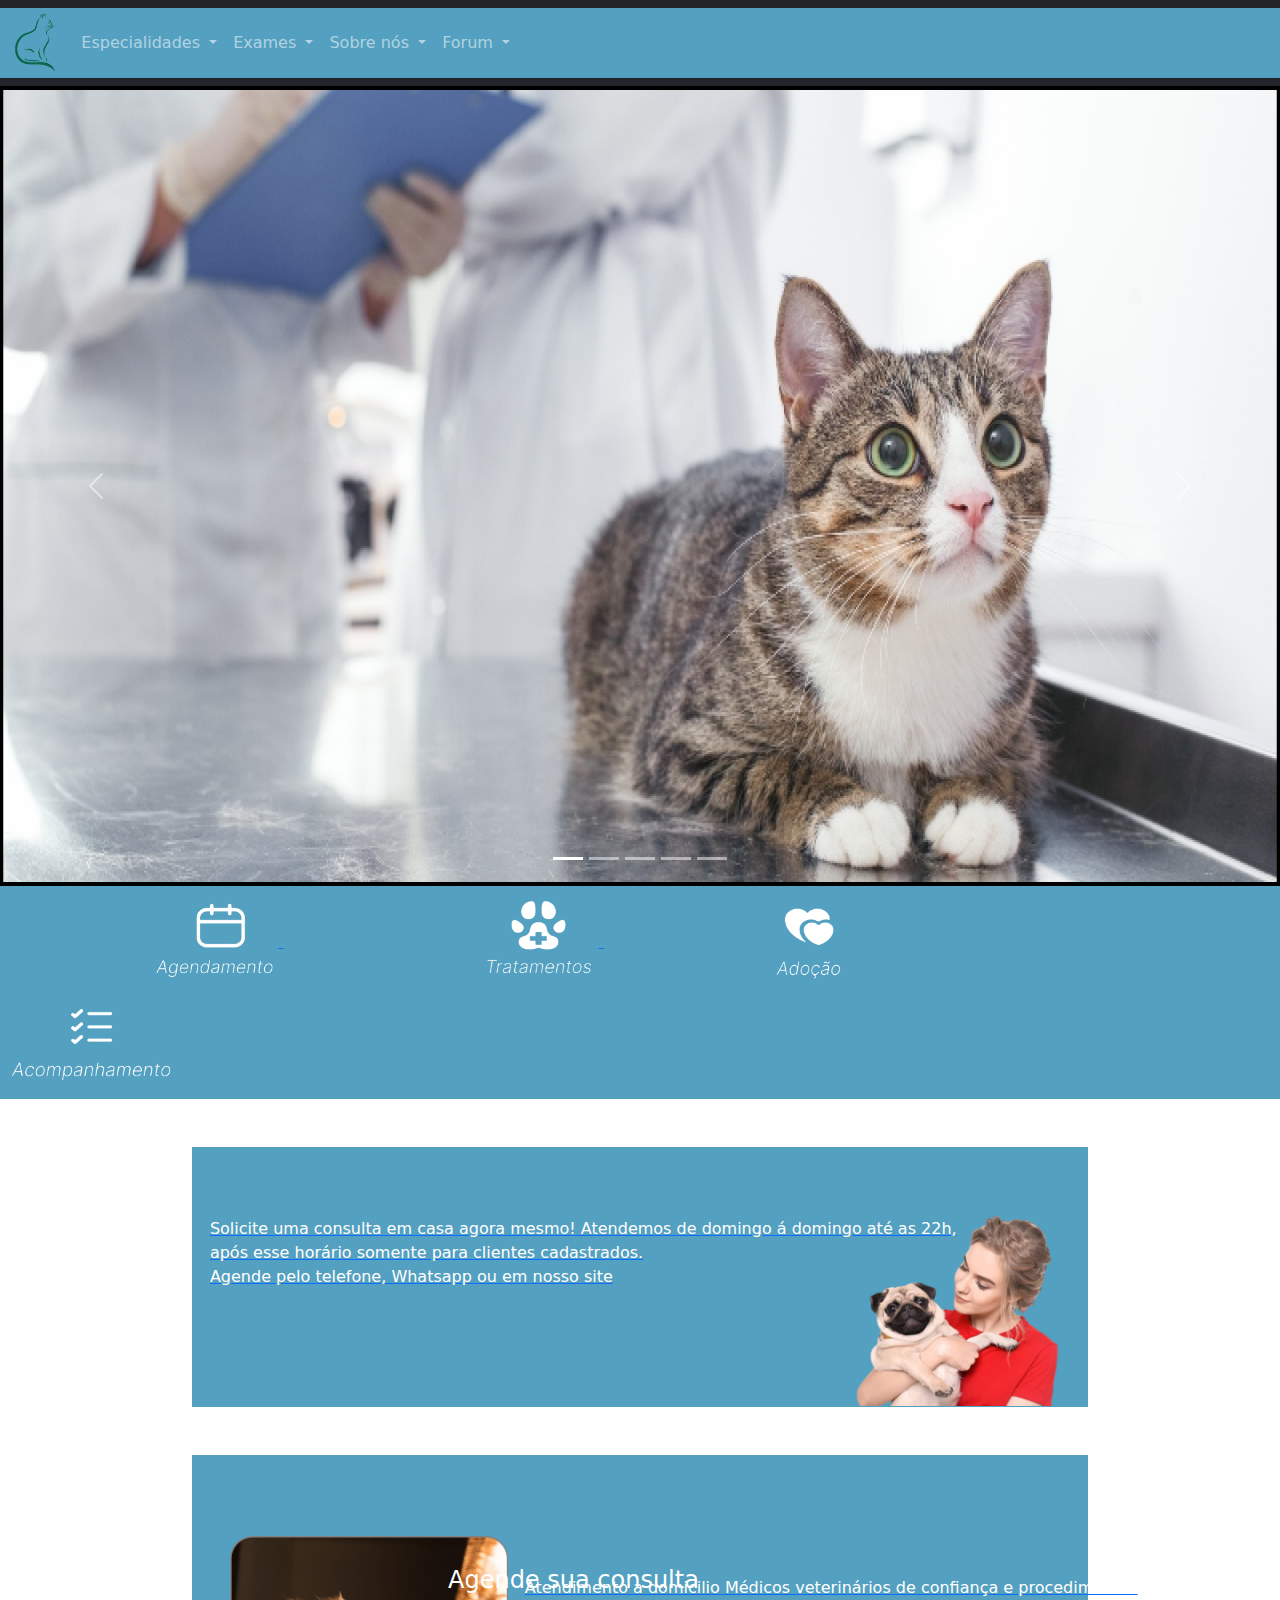
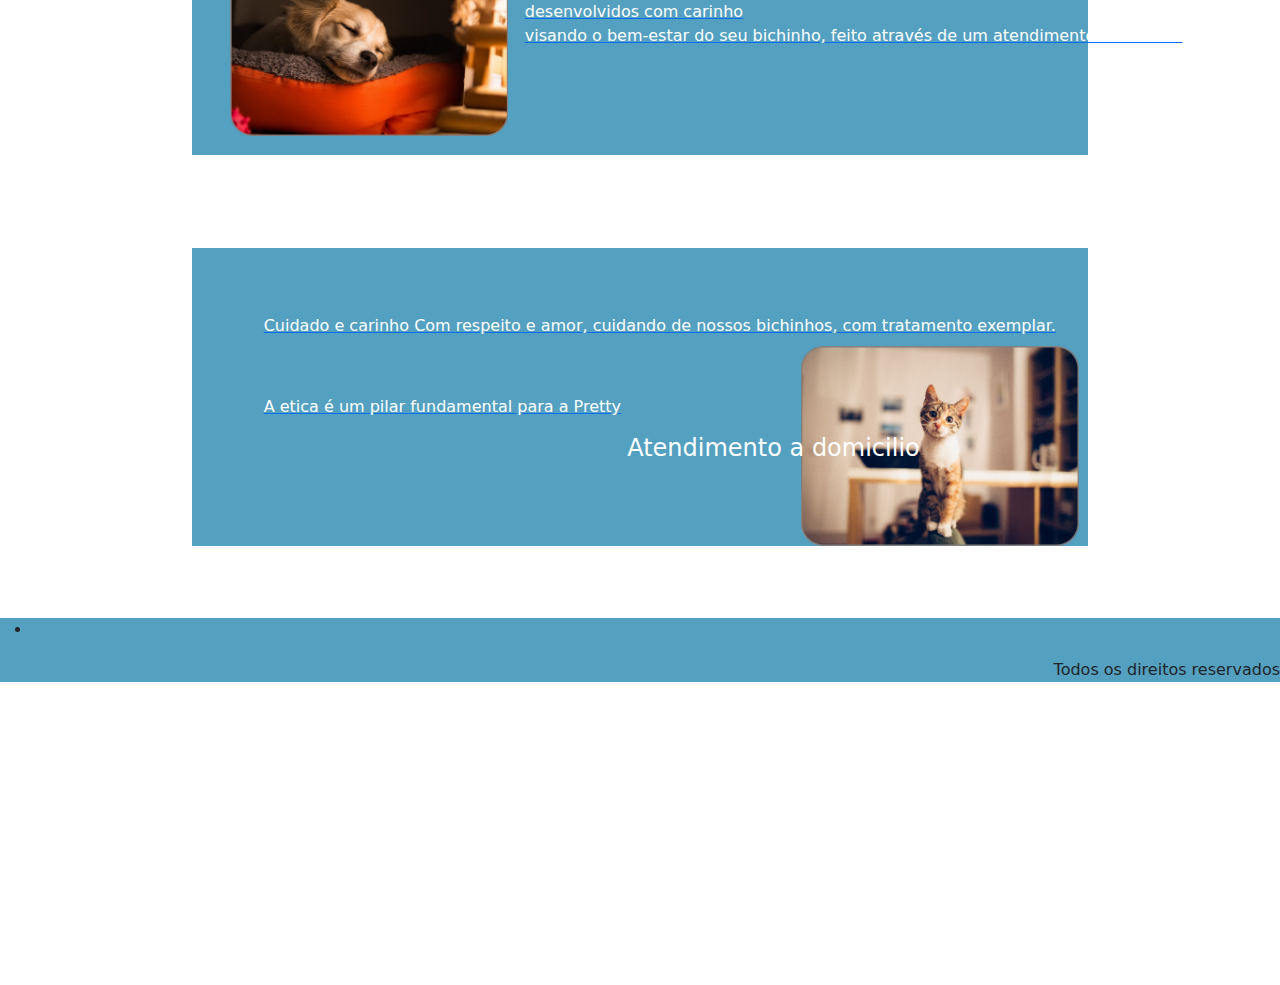
==== index.html @ ce1aef97 "initial commit" ====
<!DOCTYPE html>
<html lang="pt-br">
<head>
    <meta charset="UTF-8">
    <meta http-equiv="X-UA-Compatible" content="IE=edge">
    <meta name="viewport" content="width=device-width, initial-scale=1.0">
    <title>PRETTY</title>
    <link rel="stylesheet" href="css/bootstrap.css">
    <script src="js/bootstrap.js"></script>
    
</head>
<body>
  
  <nav style="background-color: #54A0C0"class="navbar navbar-expand-lg navbar-dark bg-dark navbar sticky-top bg-light">
    <div style="background-color: #54A0C0" class="container-fluid ">
      <a class="navbar-brand" href="#"><img src="img/icones/Icone.png" height="60px"> </a>
      <button class="navbar-toggler" type="button" data-bs-toggle="collapse" data-bs-target="#navbarNavDarkDropdown" aria-controls="navbarNavDarkDropdown" aria-expanded="false" aria-label="Toggle navigation">
        <span class="navbar-toggler-icon"></span>
      </button>
      <div class="collapse navbar-collapse" id="navbarNavDarkDropdown">
        <ul class="navbar-nav">
          <li class="nav-item dropdown">
            <a class="nav-link dropdown-toggle" href="#" role="button" data-bs-toggle="dropdown" aria-expanded="false">
              Especialidades
            </a>
            <ul class="dropdown-menu dropdown-menu-dark">
              <li><a class="dropdown-item" href="#"> Exames </a></li>
              <li><a class="dropdown-item" href="#"> Consultas </a></li>
              <li><a class="dropdown-item" href="#"> Visita </a></li>
            </ul>
          </li>
             <li class="nav-item dropdown">
            <a class="nav-link dropdown-toggle" href="#" role="button" data-bs-toggle="dropdown" aria-expanded="false">
              Exames
            </a>
            <ul class="dropdown-menu dropdown-menu-dark">
              <li><a class="dropdown-item" href="#"> Exames </a></li>
              <li><a class="dropdown-item" href="#"> Consultas </a></li>
              <li><a class="dropdown-item" href="#"> Visita </a></li>
            </ul>
          </li>
             <li class="nav-item dropdown">
            <a class="nav-link dropdown-toggle" href="#" role="button" data-bs-toggle="dropdown" aria-expanded="false">
              Sobre nós
            </a>
            <ul class="dropdown-menu dropdown-menu-dark">
              <li><a class="dropdown-item" href="#"> Exames </a></li>
              <li><a class="dropdown-item" href="#"> Consultas </a></li>
              <li><a class="dropdown-item" href="#"> Visita </a></li>
            </ul>
          </li>
             <li class="nav-item dropdown">
            <a class="nav-link dropdown-toggle" href="#" role="button" data-bs-toggle="dropdown" aria-expanded="false">
              Forum
            </a>
            <ul class="dropdown-menu dropdown-menu-dark">
              <li><a class="dropdown-item" href="#"> Exames </a></li>
              <li><a class="dropdown-item" href="#"> Consultas </a></li>
              <li><a class="dropdown-item" href="#"> Visita </a></li>
            </ul>
          </li>
        </ul>
      </div>
    </div>
  </nav>
  

    <div .style="padding width: 300px; height: 800px;" id="carouselExampleIndicators" class="carousel slide" data-bs-ride="true">
        <div class="carousel-indicators">
          <button type="button" data-bs-target="#carouselExampleIndicators" data-bs-slide-to="0" class="active" aria-current="true" aria-label="Slide 1"></button>
          <button type="button" data-bs-target="#carouselExampleIndicators" data-bs-slide-to="1" aria-label="Slide 2"></button>
          <button type="button" data-bs-target="#carouselExampleIndicators" data-bs-slide-to="2" aria-label="Slide 3"></button>
          <button type="button" data-bs-target="#carouselExampleIndicators" data-bs-slide-to="3" aria-label="Slide 4"></button>
          <button type="button" data-bs-target="#carouselExampleIndicators" data-bs-slide-to="4" aria-label="Slide 5"></button>
        </div>
        <div class="carousel-inner">
          
          <div class="carousel-item active">
            <img src="img/1gatin.png" width="300px" height= "800px;"class="d-block w-100" alt="dasda">
          </div>
          <div class="carousel-item">
            <img src="img/2pastor.png" width="300px" height= "800px;"class="d-block w-100" alt=".dadasc">
          </div>
          <div class="carousel-item">
            <img src="img/3golden.png" width="300px" height= "800px;" class="d-block w-100" alt="partor">
          </div>
        <div class="carousel-item">
          <img src="img/4orelha.png" width="300px" height= "800px;" class="d-block w-100" alt="partor">
        </div>
      <div class="carousel-item">
        <img src="img/5gatin.png" width="300px" height= "800px;" class="d-block w-100" alt="partor">
      </div>
        </div>
        <button class="carousel-control-prev" type="button" data-bs-target="#carouselExampleIndicators" data-bs-slide="prev" data-interval="200">
          <span class="carousel-control-prev-icon" aria-hidden="true"></span>
          <span class="visually-hidden">Previous</span>
        </button>
        <button class="carousel-control-next" type="button" data-bs-target="#carouselExampleIndicators" data-bs-slide="next">
          <span class="carousel-control-next-icon" aria-hidden="true"></span>
          <span class="visually-hidden">Next</span>
        </button>

      </div></style>

      
      <div 
      
      
      
      id="menu-rapido" class="menu-rapido">
      
  <a class="acesso1" href="view/Agendamento.html">
      <img src="img/icones/Agendamento_icon-removebg-preview.png" alt="Agendamento" height="100px">

      <a class="acesso2" href="view/tratamento.html">
        <img src="img/icones/Tratamento_icon-removebg-preview.png" margin alt="Tratamento" height="100px">


        <a class="acesso3" href="#"> 
          <img src="img/icones/Adoção_icon-removebg-preview.png" margin alt="Adocao" height="100px">

          <a class="acesso4" href="#">
            <img src="img/icones/Acompanhamento_icon-removebg-preview.png" margin alt="Adocao" height="100px">
    </a>
  </div>


  <br><br>
  
<div class="fase1">
  <a href="#">

  <h4 class="fase1_tittle">Agende sua consulta</h4><br><br>

  <div>
    <p class="fase1_dom"> Solicite uma consulta em casa agora mesmo!
      Atendemos de domingo á domingo até as 22h, <br>
após esse horário somente para clientes cadastrados. <br>
 Agende pelo telefone, Whatsapp ou em nosso site </p>
</div>

 <img class="fase1_agendamento" src="img/pug_no_colo-removebg-preview.png" alt="Mulher com cachorro" height="200px">
</a>

</div>

<br><br>

<div class="fase2"> </div>
<a href="#">
  
  <div class="tittle2"><H4>Atendimento a domicilio</H4></div>
<p class="fase2p"> Atendimento a domicilio

  Médicos veterinários de confiança e procedimentos <br> desenvolvidos com carinho <br> visando o bem-estar do seu bichinho, feito através de um atendimento domiciliar.</p>

<img class="fase2img" src="img/fase2.png" height="200px" alt="f">
</a>

<br><br>
<div class="fase3">
  <a href="#">

  <h4 class="fase3_tittle">Cuidado e carinho</h4><br><br>

  <div>
    <p class="fase3p">Cuidado e carinho

      Com respeito e amor, cuidando de nossos bichinhos, com tratamento exemplar.</p> <br> 
      <p class="fase3p"> A etica é um pilar fundamental para a Pretty </p>
</div>

 <img class="fase3img" src="img/gatinho.png" alt="Mulher com cachorro" height="200px">
</a>

</div>

<br><br><br>







<footer>
<div class="footer">
  <nav>
  <ul>
    <li><a href="#"> <img src="" alt=""></a></li>
  </ul>
 </nav>
 <p>Todos os direitos reservados</p>
 </div>
</footer>
</body>
</html>
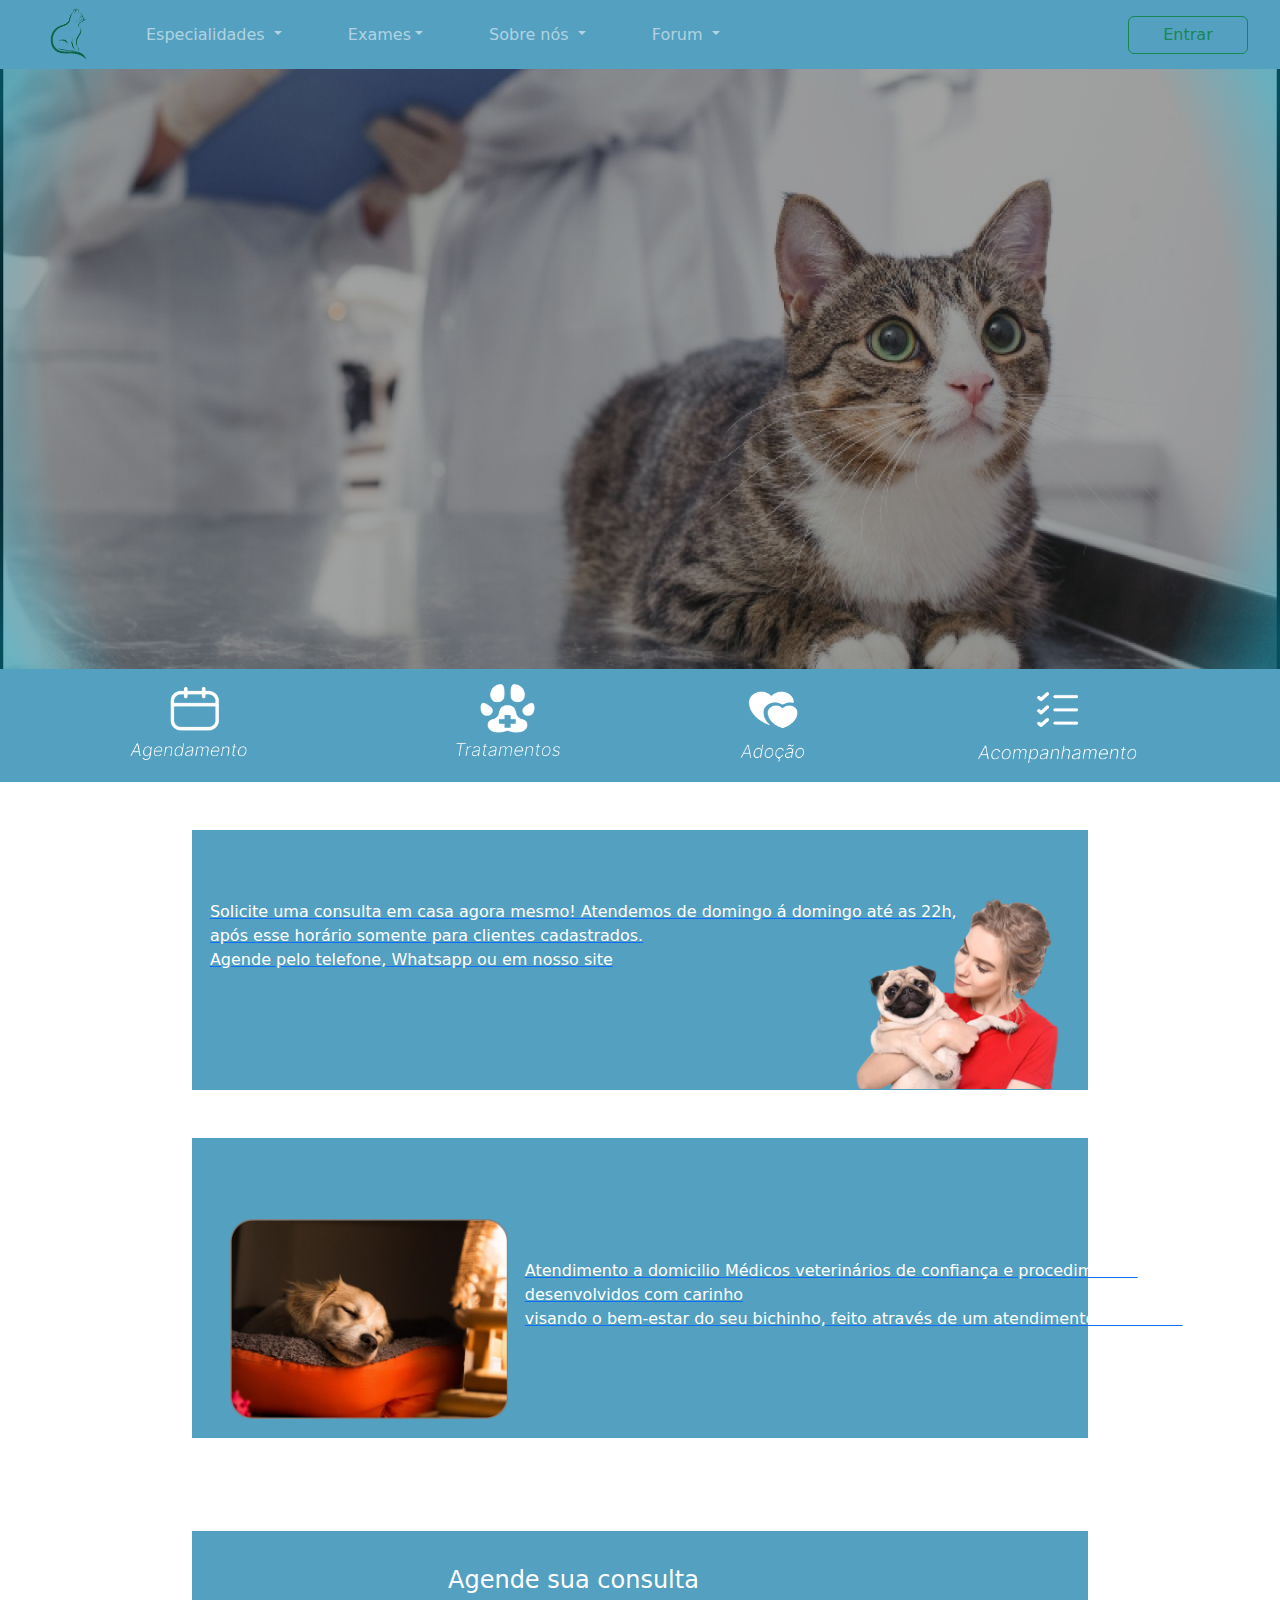
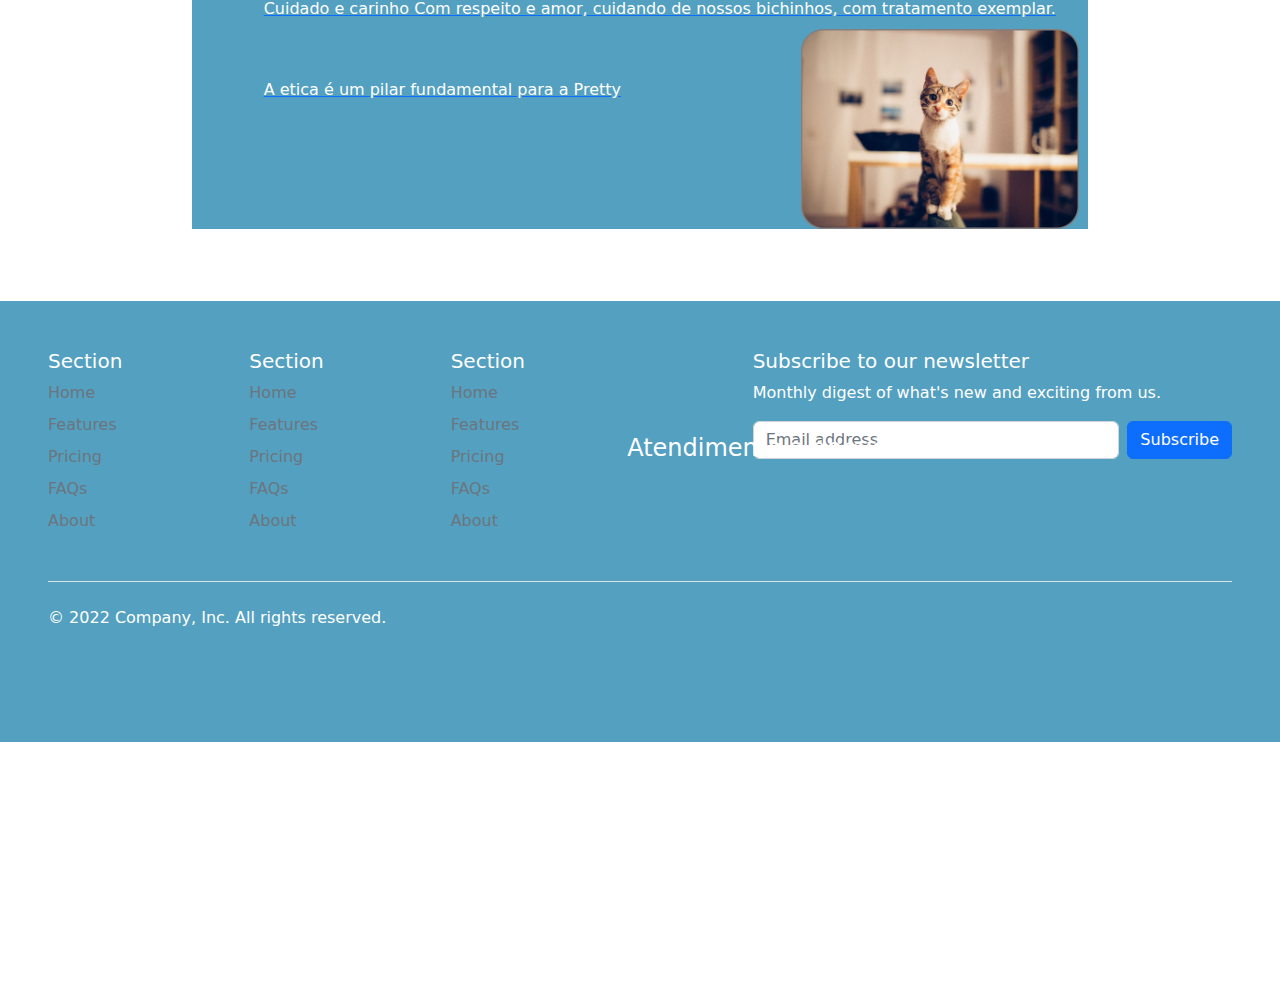
==== commit 3b872908: "Atualização basica de style e index" ====
--- a/index.html
+++ b/index.html
@@ -6,65 +6,78 @@
     <meta name="viewport" content="width=device-width, initial-scale=1.0">
     <title>PRETTY</title>
     <link rel="stylesheet" href="css/bootstrap.css">
-    <script src="js/bootstrap.js"></script>
+    <link rel="stylesheet" href="css/style.css">
+    <script src="js/bootstrap.bundle.min.js"></script>
+    
     
 </head>
 <body>
-  
-  <nav style="background-color: #54A0C0"class="navbar navbar-expand-lg navbar-dark bg-dark navbar sticky-top bg-light">
+  <header>
+  <nav style="background-color: #54A0C0"class="navbar navbar-expand-lg navbar-dark navbar sticky-top">
     <div style="background-color: #54A0C0" class="container-fluid ">
-      <a class="navbar-brand" href="#"><img src="img/icones/Icone.png" height="60px"> </a>
+      <a class="navbar-brand" href="#"></a>
+      <img src="img/icones/Icone.png" height="53px" style="padding-left:20px ">
       <button class="navbar-toggler" type="button" data-bs-toggle="collapse" data-bs-target="#navbarNavDarkDropdown" aria-controls="navbarNavDarkDropdown" aria-expanded="false" aria-label="Toggle navigation">
         <span class="navbar-toggler-icon"></span>
       </button>
       <div class="collapse navbar-collapse" id="navbarNavDarkDropdown">
-        <ul class="navbar-nav">
+        <ul class="navbar-nav" style="padding-left: 25px;">
+          <div style="padding-left: 25px; padding-right: 25px;">
           <li class="nav-item dropdown">
-            <a class="nav-link dropdown-toggle" href="#" role="button" data-bs-toggle="dropdown" aria-expanded="false">
+            <a class="nav-link dropdown-toggle" href="#" role="button" data-bs-toggle="dropdown" aria-expanded="false"aria-expanded="false">
               Especialidades
             </a>
-            <ul class="dropdown-menu dropdown-menu-dark">
-              <li><a class="dropdown-item" href="#"> Exames </a></li>
-              <li><a class="dropdown-item" href="#"> Consultas </a></li>
-              <li><a class="dropdown-item" href="#"> Visita </a></li>
-            </ul>
-          </li>
+            <ul style="background-color: #3785a7" class="dropdown-menu dropdown-menu-dark">
+              <li><a class="dropdown-item" href="#"> Exames </a></li>
+              <li><a class="dropdown-item" href="#"> Consultas </a></li>
+              <li><a class="dropdown-item" href="#"> Visita </a></li>
+            </ul>
+          </li>
+          </div>
+          <div style="padding-left: 25px; padding-right: 25px;">
              <li class="nav-item dropdown">
-            <a class="nav-link dropdown-toggle" href="#" role="button" data-bs-toggle="dropdown" aria-expanded="false">
-              Exames
-            </a>
-            <ul class="dropdown-menu dropdown-menu-dark">
-              <li><a class="dropdown-item" href="#"> Exames </a></li>
-              <li><a class="dropdown-item" href="#"> Consultas </a></li>
-              <li><a class="dropdown-item" href="#"> Visita </a></li>
-            </ul>
-          </li>
+            <a class="nav-link dropdown-toggle" href="#" role="button" data-bs-toggle="dropdown" aria-expanded="false">Exames</a>
+            <ul style="background-color: #3785a7" class="dropdown-menu dropdown-menu-dark">
+              <li><a class="dropdown-item" href="#"> Exames </a></li>
+              <li><a class="dropdown-item" href="#"> Consultas </a></li>
+              <li><a class="dropdown-item" href="#"> Visita </a></li>
+            </ul>
+          </li>
+          </div>
+          <div style="padding-left: 25px; padding-right: 25px;">
              <li class="nav-item dropdown">
             <a class="nav-link dropdown-toggle" href="#" role="button" data-bs-toggle="dropdown" aria-expanded="false">
               Sobre nós
             </a>
-            <ul class="dropdown-menu dropdown-menu-dark">
-              <li><a class="dropdown-item" href="#"> Exames </a></li>
-              <li><a class="dropdown-item" href="#"> Consultas </a></li>
-              <li><a class="dropdown-item" href="#"> Visita </a></li>
-            </ul>
-          </li>
+            <ul style="background-color: #3785a7" class="dropdown-menu dropdown-menu-dark">
+              <li><a class="dropdown-item" href="#"> Exames </a></li>
+              <li><a class="dropdown-item" href="#"> Consultas </a></li>
+              <li><a class="dropdown-item" href="#"> Visita </a></li>
+            </ul>
+          </li>
+          </div>
+          <div style="padding-left: 25px;">
              <li class="nav-item dropdown">
             <a class="nav-link dropdown-toggle" href="#" role="button" data-bs-toggle="dropdown" aria-expanded="false">
               Forum
             </a>
-            <ul class="dropdown-menu dropdown-menu-dark">
-              <li><a class="dropdown-item" href="#"> Exames </a></li>
-              <li><a class="dropdown-item" href="#"> Consultas </a></li>
-              <li><a class="dropdown-item" href="#"> Visita </a></li>
-            </ul>
-          </li>
+            <ul style="background-color: #3785a7" class="dropdown-menu dropdown-menu-dark">
+              <li><a class="dropdown-item" href="#"> Exames </a></li>
+              <li><a class="dropdown-item" href="#"> Consultas </a></li>
+              <li><a class="dropdown-item" href="#"> Visita </a></li>
+            </ul>
+          </li>
+          </div>
         </ul>
+          </div>    
+        <div style=" padding-right: 20px ">
+            <a style="width: 120px;" href="view/Cadastro.html" type="button" class="btn btn-outline-success float-end ;"> Entrar </a>
+        </div>
+    </div>
       </div>
     </div>
   </nav>
-  
-
+  </header>
     <div .style="padding width: 300px; height: 800px;" id="carouselExampleIndicators" class="carousel slide" data-bs-ride="true">
         <div class="carousel-indicators">
           <button type="button" data-bs-target="#carouselExampleIndicators" data-bs-slide-to="0" class="active" aria-current="true" aria-label="Slide 1"></button>
@@ -75,20 +88,20 @@
         </div>
         <div class="carousel-inner">
           
-          <div class="carousel-item active">
+          <section class="carousel-item active">
             <img src="img/1gatin.png" width="300px" height= "800px;"class="d-block w-100" alt="dasda">
           </div>
           <div class="carousel-item">
             <img src="img/2pastor.png" width="300px" height= "800px;"class="d-block w-100" alt=".dadasc">
           </div>
           <div class="carousel-item">
-            <img src="img/3golden.png" width="300px" height= "800px;" class="d-block w-100" alt="partor">
+            <img src="img/3golden.png" width="300px" height= "800px;" class="d-block w-100" alt="golden">
           </div>
         <div class="carousel-item">
-          <img src="img/4orelha.png" width="300px" height= "800px;" class="d-block w-100" alt="partor">
+          <img src="img/4orelha.png" width="300px" height= "800px;" class="d-block w-100" alt="pastor">
         </div>
       <div class="carousel-item">
-        <img src="img/5gatin.png" width="300px" height= "800px;" class="d-block w-100" alt="partor">
+        <img src="img/5gatin.png" width="300px" height= "800px;" class="d-block w-100" alt="gatin">
       </div>
         </div>
         <button class="carousel-control-prev" type="button" data-bs-target="#carouselExampleIndicators" data-bs-slide="prev" data-interval="200">
@@ -99,15 +112,9 @@
           <span class="carousel-control-next-icon" aria-hidden="true"></span>
           <span class="visually-hidden">Next</span>
         </button>
-
-      </div></style>
-
-      
-      <div 
-      
-      
-      
-      id="menu-rapido" class="menu-rapido">
+      </section></style>
+
+      <div id="menu-rapido" class="menu-rapido d-flex justify-content-center">
       
   <a class="acesso1" href="view/Agendamento.html">
       <img src="img/icones/Agendamento_icon-removebg-preview.png" alt="Agendamento" height="100px">
@@ -126,7 +133,7 @@
 
 
   <br><br>
-  
+  <div class="fff">
 <div class="fase1">
   <a href="#">
 
@@ -174,6 +181,7 @@
 </a>
 
 </div>
+</div>
 
 <br><br><br>
 
@@ -183,15 +191,61 @@
 
 
 
-<footer>
-<div class="footer">
-  <nav>
-  <ul>
-    <li><a href="#"> <img src="" alt=""></a></li>
-  </ul>
- </nav>
- <p>Todos os direitos reservados</p>
- </div>
+<footer class="py-5 px-5" style="background-color:  #54A0C0;">
+  <div class="row">
+    <div class="col-6 col-md-2 mb-3">
+      <h5>Section</h5>
+      <ul class="nav flex-column">
+        <li class="nav-item mb-2"><a href="#" class="nav-link p-0 text-muted">Home</a></li>
+        <li class="nav-item mb-2"><a href="#" class="nav-link p-0 text-muted">Features</a></li>
+        <li class="nav-item mb-2"><a href="#" class="nav-link p-0 text-muted">Pricing</a></li>
+        <li class="nav-item mb-2"><a href="#" class="nav-link p-0 text-muted">FAQs</a></li>
+        <li class="nav-item mb-2"><a href="#" class="nav-link p-0 text-muted">About</a></li>
+      </ul> 
+    </div>
+    <div class="col-6 col-md-2 mb-3">
+      <h5>Section</h5>
+      <ul class="nav flex-column">
+        <li class="nav-item mb-2"><a href="#" class="nav-link p-0 text-muted">Home</a></li>
+        <li class="nav-item mb-2"><a href="#" class="nav-link p-0 text-muted">Features</a></li>
+        <li class="nav-item mb-2"><a href="#" class="nav-link p-0 text-muted">Pricing</a></li>
+        <li class="nav-item mb-2"><a href="#" class="nav-link p-0 text-muted">FAQs</a></li>
+        <li class="nav-item mb-2"><a href="#" class="nav-link p-0 text-muted">About</a></li>
+      </ul>
+    </div>
+
+    <div class="col-6 col-md-2 mb-3">
+      <h5>Section</h5>
+      <ul class="nav flex-column">
+        <li class="nav-item mb-2"><a href="#" class="nav-link p-0 text-muted">Home</a></li>
+        <li class="nav-item mb-2"><a href="#" class="nav-link p-0 text-muted">Features</a></li>
+        <li class="nav-item mb-2"><a href="#" class="nav-link p-0 text-muted">Pricing</a></li>
+        <li class="nav-item mb-2"><a href="#" class="nav-link p-0 text-muted">FAQs</a></li>
+        <li class="nav-item mb-2"><a href="#" class="nav-link p-0 text-muted">About</a></li>
+      </ul>
+    </div>
+
+    <div class="col-md-5 offset-md-1 mb-3">
+      <form>
+        <h5>Subscribe to our newsletter</h5>
+        <p>Monthly digest of what's new and exciting from us.</p>
+        <div class="d-flex flex-column flex-sm-row w-100 gap-2">
+          <label for="newsletter1" class="visually-hidden">Email address</label>
+          <input id="newsletter1" type="text" class="form-control" placeholder="Email address">
+          <button class="btn btn-primary" type="button">Subscribe</button>
+        </div>
+      </form>
+    </div>
+  </div>
+
+  <div class="d-flex flex-column flex-sm-row justify-content-between py-4 my-4 border-top">
+    <p>© 2022 Company, Inc. All rights reserved.</p>
+    <ul class="list-unstyled d-flex">
+      <li class="ms-3"><a class="link-dark" href="#"><svg class="bi" width="24" height="24"><use xlink:href="#twitter"></use></svg></a></li>
+      <li class="ms-3"><a class="link-dark" href="#"><svg class="bi" width="24" height="24"><use xlink:href="#instagram"></use></svg></a></li>
+      <li class="ms-3"><a class="link-dark" href="#"><svg class="bi" width="24" height="24"><use xlink:href="#facebook"></use></svg></a></li>
+    </ul>
+  </div>
 </footer>
 </body>
-</html>
+</html>--- a/css/style.css
+++ b/css/style.css
@@ -0,0 +1,35 @@
+body,
+html {
+    overflow-x: hidden;
+}
+
+footer {
+    width: 100%;
+    color: #fff;
+}
+
+.carousel-item img {
+    height: auto;
+    max-width: 100%;
+
+    max-height: 600px;
+
+    object-fit: cover;
+}
+
+.carousel-item {
+    position: relative;
+    z-index: 9;
+}
+
+.carousel-item::before {
+    content: '';
+    position: absolute;
+    top: 0;
+    left: 0;
+    height: 100%;
+    width: 100%;
+    z-index: 999;
+    background: rgb(0,0,0);
+    background: radial-gradient(circle, rgba(0,0,0,0.3680038665856967) 84%, rgba(12,130,154,0.6032979842327556) 98%);
+}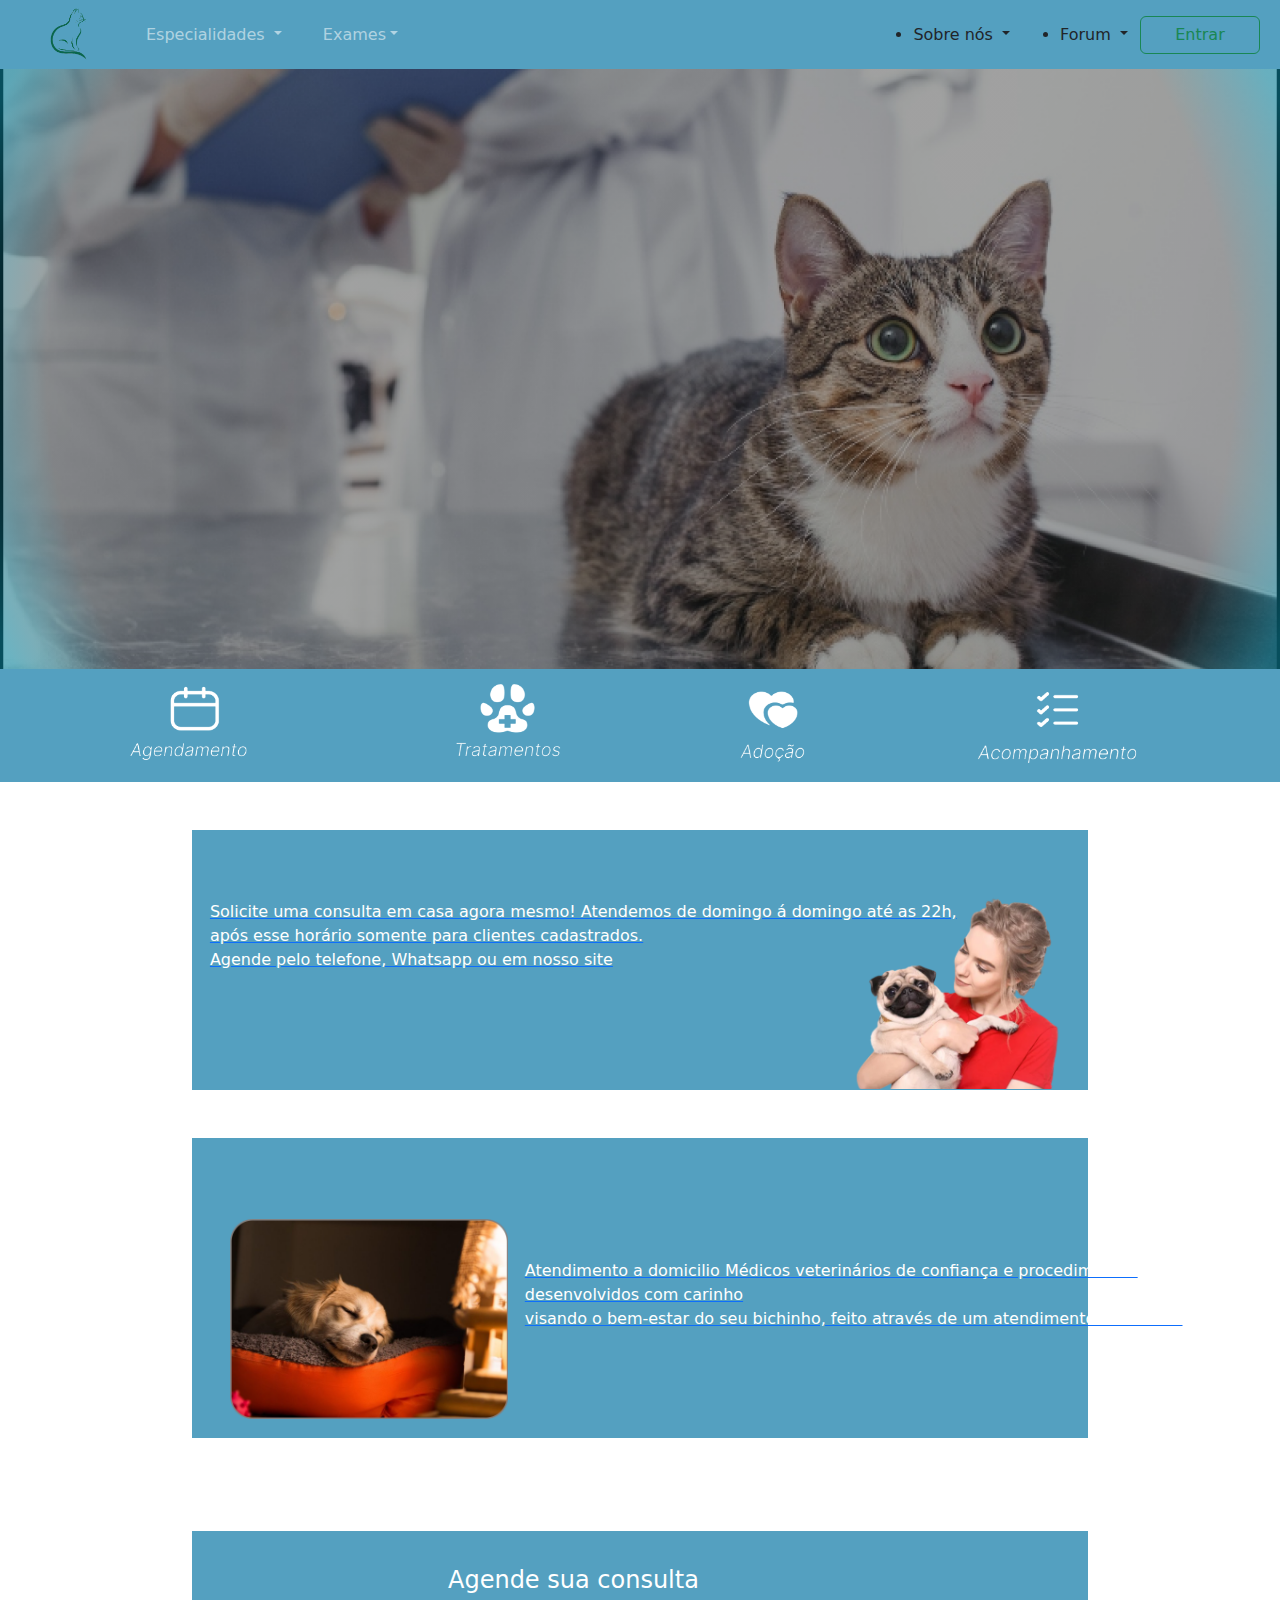
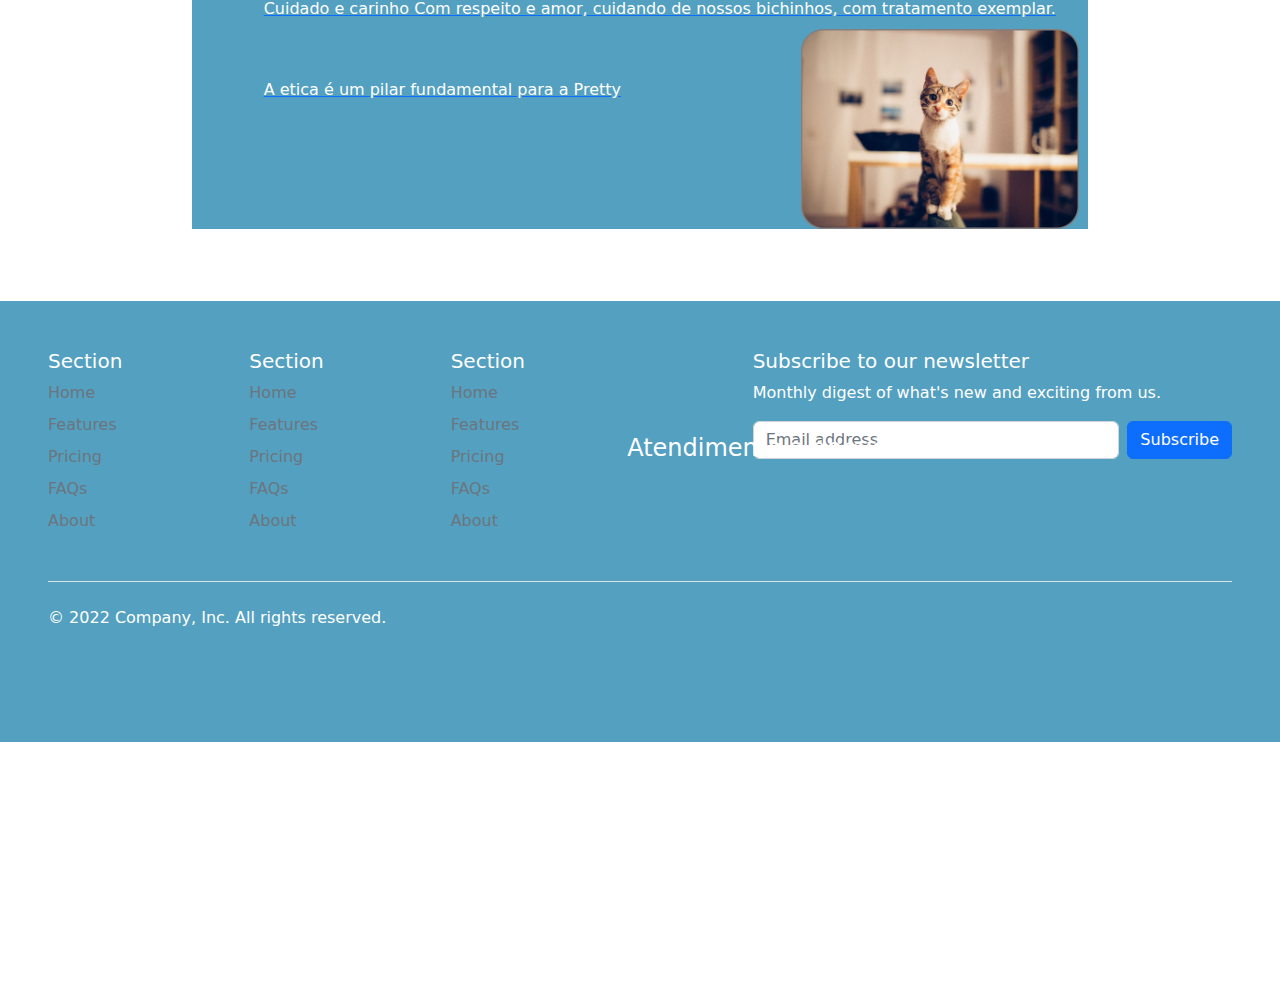
==== commit ff336914: "Arrumando o bug da duplicata" ====
--- a/index.html
+++ b/index.html
@@ -34,7 +34,7 @@
             </ul>
           </li>
           </div>
-          <div style="padding-left: 25px; padding-right: 25px;">
+          <dstyle="padding-left: 25px; padding-right: 25px;">
              <li class="nav-item dropdown">
             <a class="nav-link dropdown-toggle" href="#" role="button" data-bs-toggle="dropdown" aria-expanded="false">Exames</a>
             <ul style="background-color: #3785a7" class="dropdown-menu dropdown-menu-dark">
@@ -89,19 +89,19 @@
         <div class="carousel-inner">
           
           <section class="carousel-item active">
-            <img src="img/1gatin.png" width="300px" height= "800px;"class="d-block w-100" alt="dasda">
+            <img src="img/1gatin.png" class="d-block w-100" alt="dasda">
           </div>
           <div class="carousel-item">
-            <img src="img/2pastor.png" width="300px" height= "800px;"class="d-block w-100" alt=".dadasc">
+            <img src="img/2pastor.png" class="d-block w-100" alt=".dadasc">
           </div>
           <div class="carousel-item">
-            <img src="img/3golden.png" width="300px" height= "800px;" class="d-block w-100" alt="golden">
+            <img src="img/3golden.png" class="d-block w-100" alt="golden">
           </div>
         <div class="carousel-item">
-          <img src="img/4orelha.png" width="300px" height= "800px;" class="d-block w-100" alt="pastor">
+          <img src="img/4orelha.png" class="d-block w-100" alt="pastor">
         </div>
       <div class="carousel-item">
-        <img src="img/5gatin.png" width="300px" height= "800px;" class="d-block w-100" alt="gatin">
+        <img src="img/5gatin.png" class="d-block w-100" alt="gatin">
       </div>
         </div>
         <button class="carousel-control-prev" type="button" data-bs-target="#carouselExampleIndicators" data-bs-slide="prev" data-interval="200">
@@ -247,5 +247,5 @@
     </ul>
   </div>
 </footer>
-</body>
+</body>    
 </html>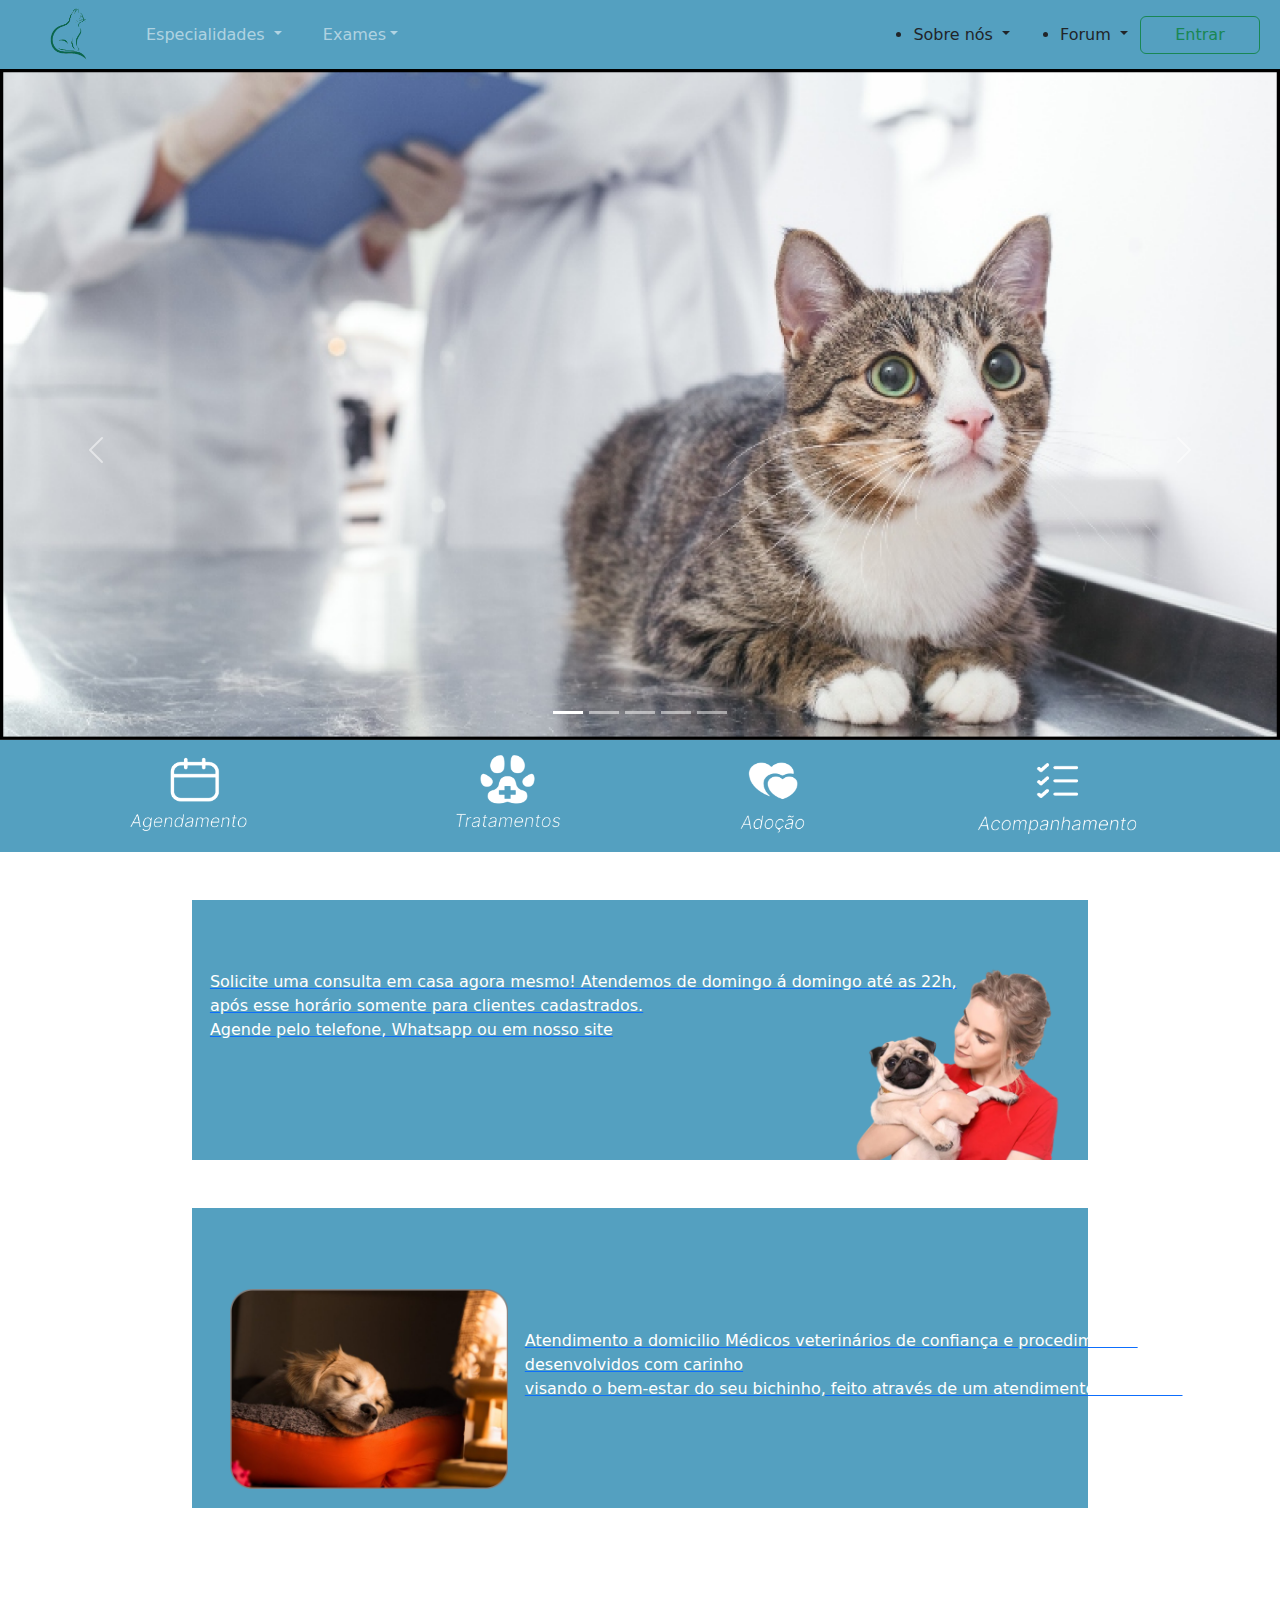
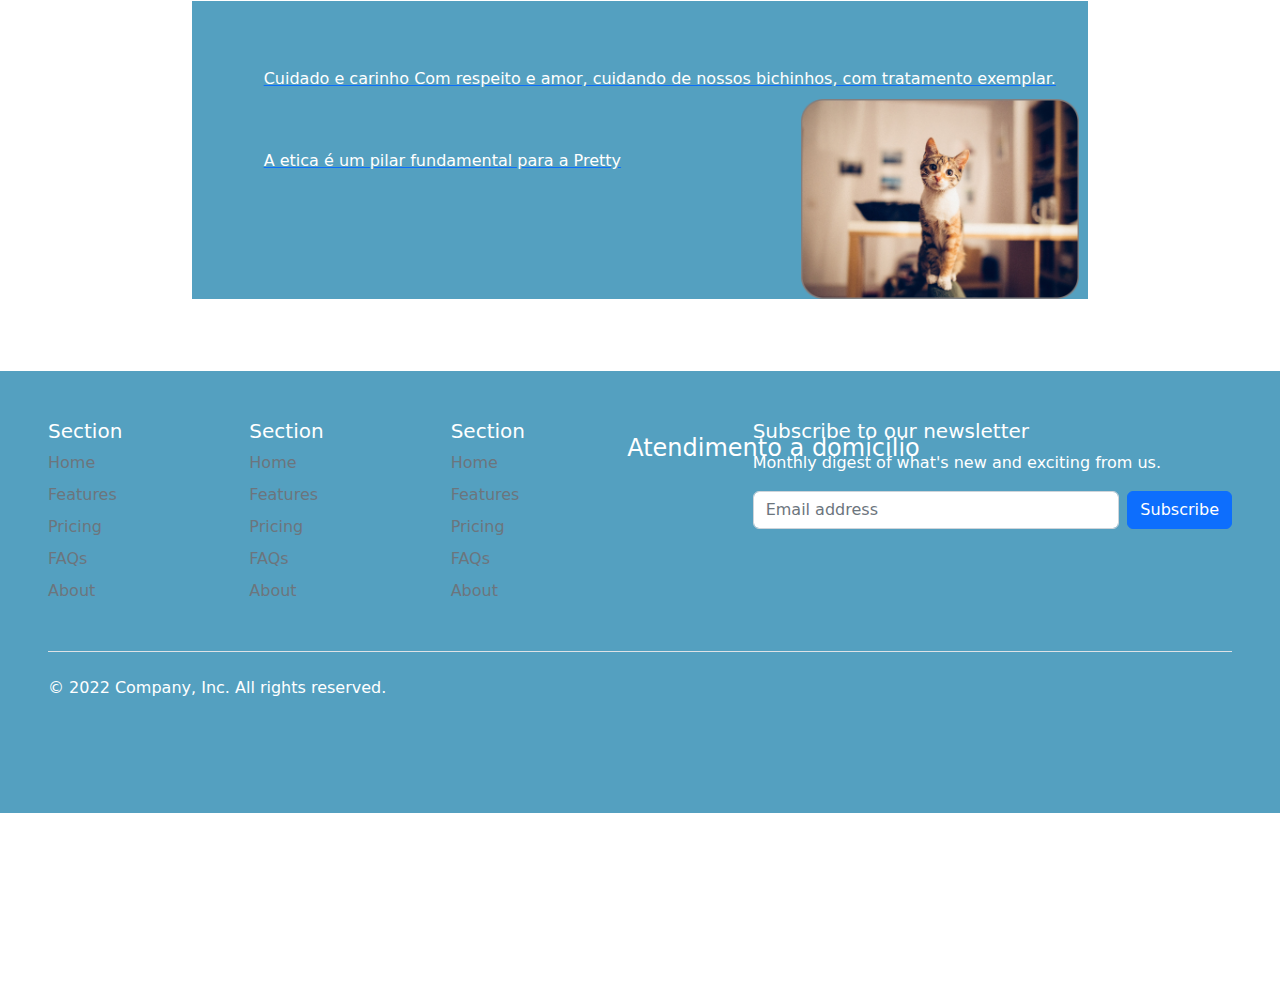
==== commit 950070cf: "Arrumando BUGs" ====
--- a/index.html
+++ b/index.html
@@ -8,6 +8,7 @@
     <link rel="stylesheet" href="css/bootstrap.css">
     <link rel="stylesheet" href="css/style.css">
     <script src="js/bootstrap.bundle.min.js"></script>
+    <script src="js/bootstrap.js"></script>
     
     
 </head>
--- a/css/style.css
+++ b/css/style.css
@@ -12,24 +12,7 @@
     height: auto;
     max-width: 100%;
 
-    max-height: 600px;
+    max-height: 700px;
 
     object-fit: cover;
-}
-
-.carousel-item {
-    position: relative;
-    z-index: 9;
-}
-
-.carousel-item::before {
-    content: '';
-    position: absolute;
-    top: 0;
-    left: 0;
-    height: 100%;
-    width: 100%;
-    z-index: 999;
-    background: rgb(0,0,0);
-    background: radial-gradient(circle, rgba(0,0,0,0.3680038665856967) 84%, rgba(12,130,154,0.6032979842327556) 98%);
 }